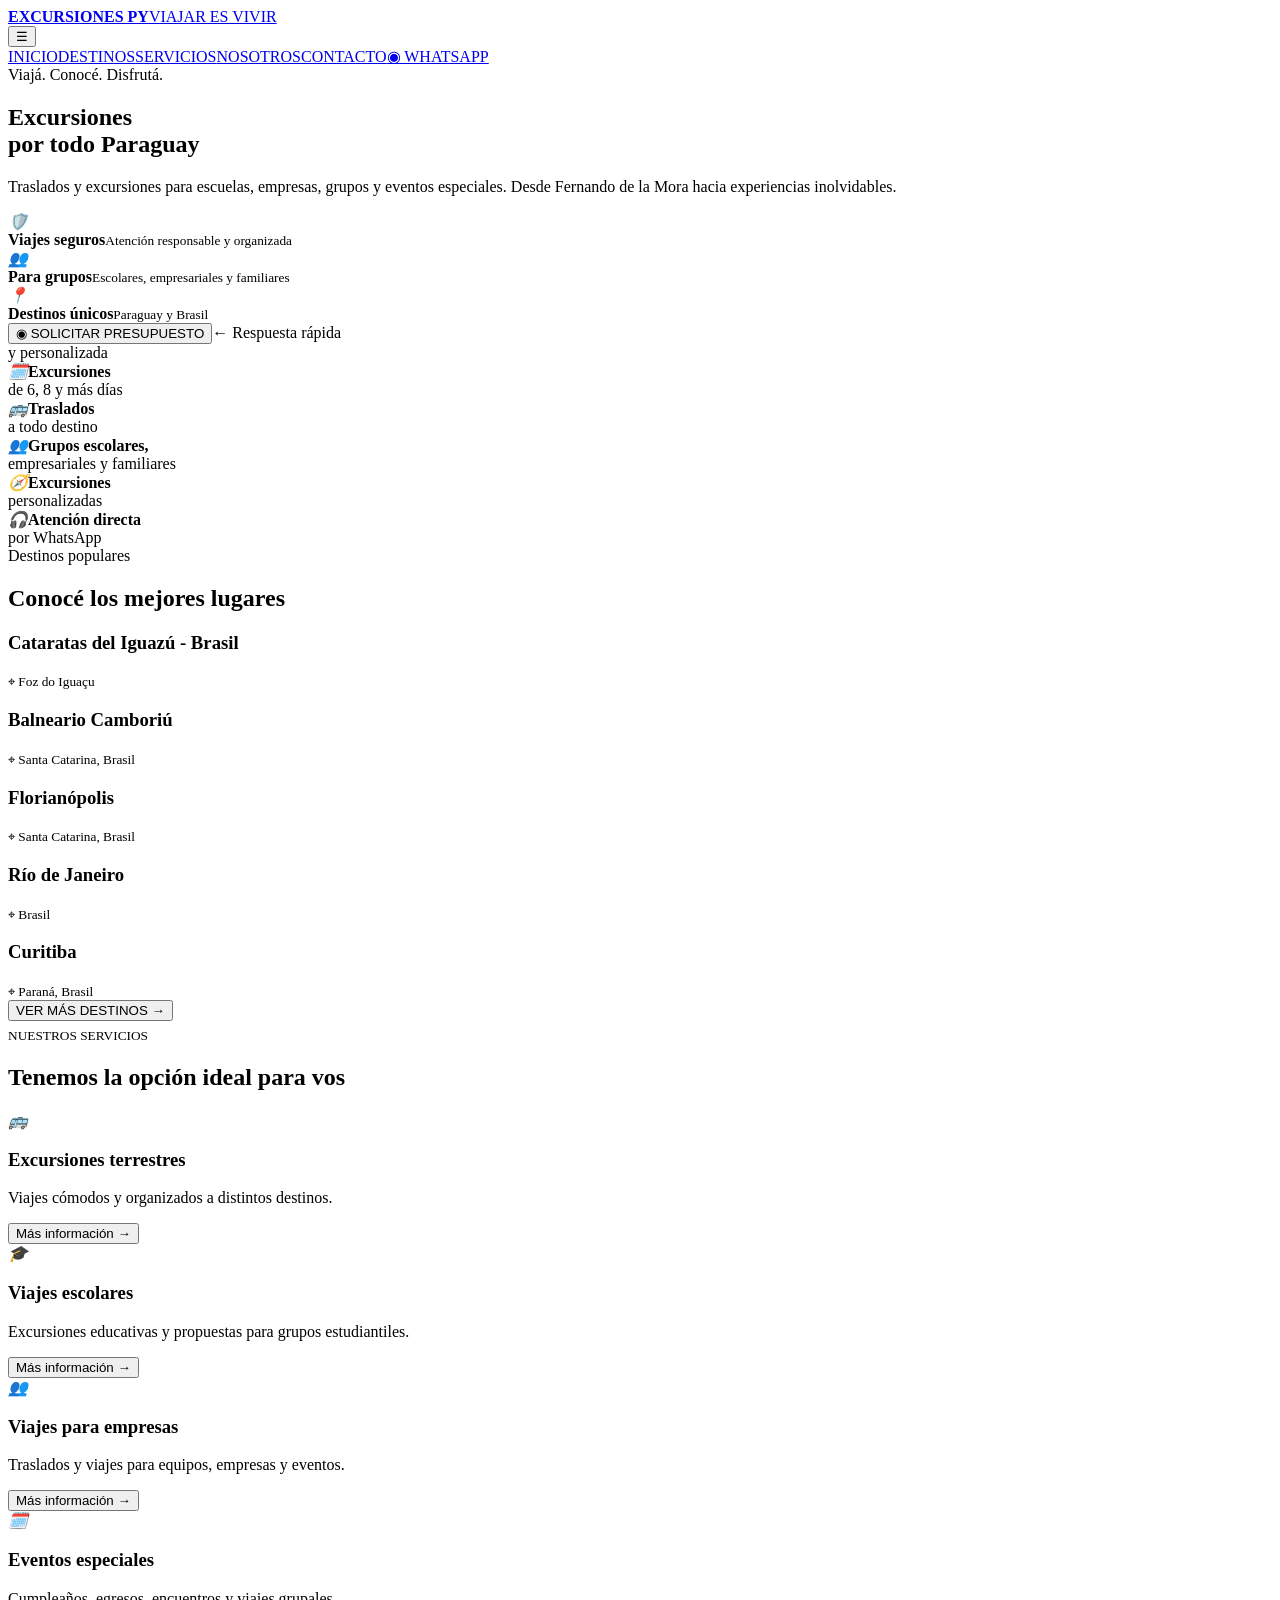
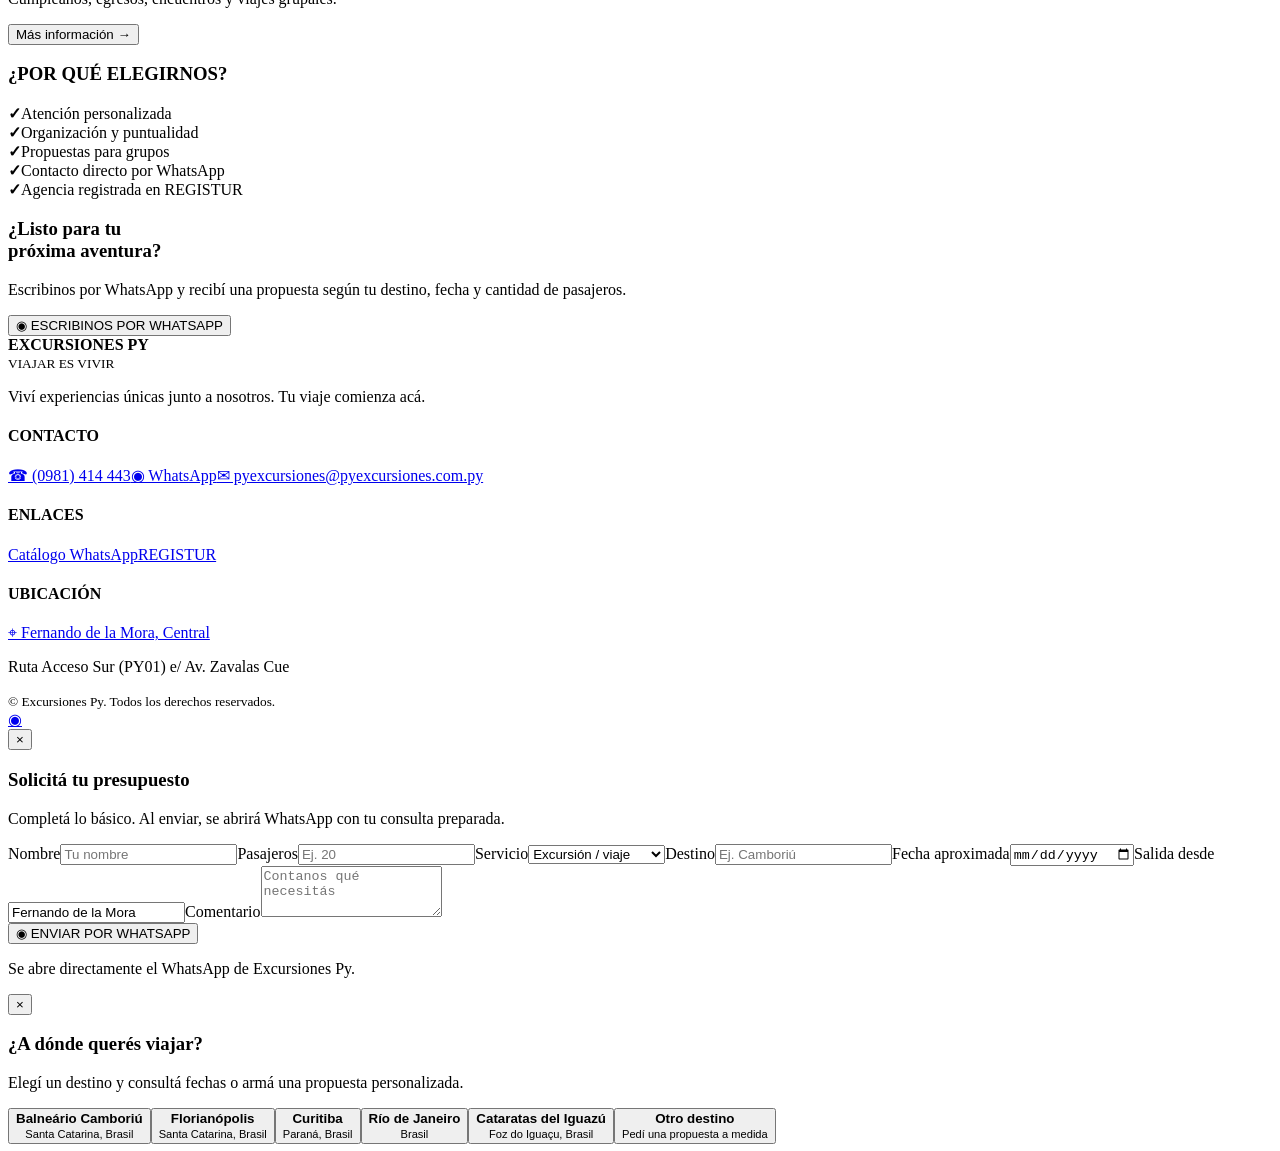
==== excursionespy/index.html @ 46f86dea "Add Excursiones Py client demo page" ====
<!doctype html>
<html lang="es">
<head>
<meta charset="utf-8">
<meta name="viewport" content="width=device-width,initial-scale=1,viewport-fit=cover">
<meta name="theme-color" content="#052746">
<title>Excursiones Py | Viajar es vivir</title>
<meta name="description" content="Excursiones Py, agencia de viajes terrestres en Fernando de la Mora. Excursiones, viajes estudiantiles, grupos, transporte turístico y destinos en Brasil.">
<link rel="stylesheet" href="style.css">
<link rel="stylesheet" href="brand.css">
<link rel="stylesheet" href="hero.css">
<link rel="stylesheet" href="gallery.css">
<link rel="stylesheet" href="extras.css">
</head>
<body>
<header><div class="container nav">
<a class="brand" href="#inicio"><span class="logo-img"></span><div><strong>EXCURSIONES PY</strong><span>VIAJAR ES VIVIR</span></div></a>
<button class="hamb" id="hamb" aria-label="Abrir menú">☰</button>
<nav id="nav"><a href="#inicio">INICIO</a><a href="#destinos">DESTINOS</a><a href="#servicios">SERVICIOS</a><a href="#nosotros">NOSOTROS</a><a href="#contacto">CONTACTO</a><a class="nav-wa" href="https://wa.me/595981414443?text=Hola%20Excursiones%20Py%2C%20quiero%20m%C3%A1s%20informaci%C3%B3n." target="_blank" rel="noopener">◉ WHATSAPP</a></nav>
</div></header>
<main>
<section class="hero" id="inicio"><div class="hero-bg"></div><div class="container hero-inner"><div class="hero-copy">
<div class="script">Viajá. Conocé. Disfrutá.</div>
<h1>Excursiones<br>por todo Paraguay</h1>
<p>Traslados y excursiones para escuelas, empresas, grupos y eventos especiales. Desde Fernando de la Mora hacia experiencias inolvidables.</p>
<div class="hero-points"><div class="point"><i>🛡️</i><div><strong>Viajes seguros</strong><small>Atención responsable y organizada</small></div></div><div class="point"><i>👥</i><div><strong>Para grupos</strong><small>Escolares, empresariales y familiares</small></div></div><div class="point"><i>📍</i><div><strong>Destinos únicos</strong><small>Paraguay y Brasil</small></div></div></div>
<div class="hero-cta"><button class="btn-orange quote-open">◉ SOLICITAR PRESUPUESTO</button><span class="scribble">← Respuesta rápida<br>y personalizada</span></div>
</div></div></section>
<div class="container feature-strip"><div class="strip"><div class="strip-item"><i>🗓️</i><span><strong>Excursiones</strong><br>de 6, 8 y más días</span></div><div class="strip-item"><i>🚌</i><span><strong>Traslados</strong><br>a todo destino</span></div><div class="strip-item"><i>👥</i><span><strong>Grupos escolares,</strong><br>empresariales y familiares</span></div><div class="strip-item"><i>🧭</i><span><strong>Excursiones</strong><br>personalizadas</span></div><div class="strip-item"><i>🎧</i><span><strong>Atención directa</strong><br>por WhatsApp</span></div></div></div>
<section id="destinos"><div class="container"><div class="head"><div class="eyebrow">Destinos populares</div><h2>Conocé los mejores lugares</h2></div><div class="destinations">
<article class="dest-card" data-dest="Cataratas del Iguazú"><div class="dest-img d1"></div><div class="dest-body"><h3>Cataratas del Iguazú - Brasil</h3><small>⌖ Foz do Iguaçu</small></div></article>
<article class="dest-card" data-dest="Balneário Camboriú"><div class="dest-img d2"></div><div class="dest-body"><h3>Balneario Camboriú</h3><small>⌖ Santa Catarina, Brasil</small></div></article>
<article class="dest-card" data-dest="Florianópolis"><div class="dest-img d3"></div><div class="dest-body"><h3>Florianópolis</h3><small>⌖ Santa Catarina, Brasil</small></div></article>
<article class="dest-card" data-dest="Río de Janeiro"><div class="dest-img d4"></div><div class="dest-body"><h3>Río de Janeiro</h3><small>⌖ Brasil</small></div></article>
<article class="dest-card" data-dest="Curitiba"><div class="dest-img d5"></div><div class="dest-body"><h3>Curitiba</h3><small>⌖ Paraná, Brasil</small></div></article>
</div><div class="center-action"><button class="btn-blue" id="moreDest">VER MÁS DESTINOS →</button></div></div></section>
<section id="servicios" style="padding-top:5px"><div class="container service-shell"><div class="service-title"><small>NUESTROS SERVICIOS</small><h2>Tenemos la opción ideal para vos</h2></div><div class="services">
<article class="service"><i>🚌</i><h3>Excursiones terrestres</h3><p>Viajes cómodos y organizados a distintos destinos.</p><button class="service-open" data-service="Excursiones terrestres">Más información →</button></article>
<article class="service"><i>🎓</i><h3>Viajes escolares</h3><p>Excursiones educativas y propuestas para grupos estudiantiles.</p><button class="service-open" data-service="Viajes escolares">Más información →</button></article>
<article class="service"><i>👥</i><h3>Viajes para empresas</h3><p>Traslados y viajes para equipos, empresas y eventos.</p><button class="service-open" data-service="Viajes para empresas">Más información →</button></article>
<article class="service"><i>🗓️</i><h3>Eventos especiales</h3><p>Cumpleaños, egresos, encuentros y viajes grupales.</p><button class="service-open" data-service="Eventos especiales">Más información →</button></article>
</div>
<div class="bottom-grid" id="nosotros"><div class="why"><h3>¿POR QUÉ ELEGIRNOS?</h3><div class="check"><b>✓</b><span>Atención personalizada</span></div><div class="check"><b>✓</b><span>Organización y puntualidad</span></div><div class="check"><b>✓</b><span>Propuestas para grupos</span></div><div class="check"><b>✓</b><span>Contacto directo por WhatsApp</span></div><div class="check"><b>✓</b><span>Agencia registrada en REGISTUR</span></div></div>
<div class="van-img" aria-label="Vehículo de Excursiones Py"></div>
<div class="cta-card"><h3>¿Listo para tu<br>próxima aventura?</h3><p>Escribinos por WhatsApp y recibí una propuesta según tu destino, fecha y cantidad de pasajeros.</p><button class="btn-green quote-open">◉ ESCRIBINOS POR WHATSAPP</button><div class="phone-img"></div></div></div>
</div></section>
</main>
<footer id="contacto"><div class="container footer-grid"><div><div class="foot-brand"><span class="logo-img"></span><div><strong>EXCURSIONES PY</strong><br><small>VIAJAR ES VIVIR</small></div></div><p>Viví experiencias únicas junto a nosotros. Tu viaje comienza acá.</p></div>
<div><h4>CONTACTO</h4><a href="tel:+595981414443">☎ (0981) 414 443</a><a href="https://wa.me/595981414443" target="_blank">◉ WhatsApp</a><a href="mailto:pyexcursiones@pyexcursiones.com.py">✉ pyexcursiones@pyexcursiones.com.py</a></div>
<div><h4>ENLACES</h4><a href="https://wa.me/c/595981414443" target="_blank">Catálogo WhatsApp</a><a href="https://registur.gov.py/establecimientos/3547" target="_blank">REGISTUR</a></div>
<div><h4>UBICACIÓN</h4><a href="https://www.google.com/maps/search/?api=1&query=Ruta+Acceso+Sur+PY01+Av+Zavalas+Cue+Fernando+de+la+Mora+Paraguay" target="_blank">⌖ Fernando de la Mora, Central</a><p>Ruta Acceso Sur (PY01) e/ Av. Zavalas Cue</p></div></div><div class="container copyright"><small>© <span id="year"></span> Excursiones Py. Todos los derechos reservados.</small></div></footer>
<a class="floating" href="https://wa.me/595981414443?text=Hola%20Excursiones%20Py%2C%20quiero%20m%C3%A1s%20informaci%C3%B3n." target="_blank" aria-label="WhatsApp">◉</a>
<div class="modal" id="quoteModal"><div class="modal-card"><button class="close" data-close="quoteModal">×</button><h3>Solicitá tu presupuesto</h3><p>Completá lo básico. Al enviar, se abrirá WhatsApp con tu consulta preparada.</p><form id="quoteForm"><div class="form"><label>Nombre<input name="nombre" required placeholder="Tu nombre"></label><label>Pasajeros<input name="pasajeros" type="number" min="1" placeholder="Ej. 20"></label><label>Servicio<select name="servicio"><option>Excursión / viaje</option><option>Viaje escolar</option><option>Viaje empresarial</option><option>Evento especial</option><option>Transporte turístico</option></select></label><label>Destino<input name="destino" placeholder="Ej. Camboriú"></label><label>Fecha aproximada<input name="fecha" type="date"></label><label>Salida desde<input name="salida" value="Fernando de la Mora"></label><label class="full">Comentario<textarea name="comentario" rows="3" placeholder="Contanos qué necesitás"></textarea></label></div><button class="btn-green form-submit" type="submit">◉ ENVIAR POR WHATSAPP</button><p class="tiny">Se abre directamente el WhatsApp de Excursiones Py.</p></form></div></div>
<div class="modal" id="destModal"><div class="modal-card"><button class="close" data-close="destModal">×</button><h3>¿A dónde querés viajar?</h3><p>Elegí un destino y consultá fechas o armá una propuesta personalizada.</p><div class="dest-modal-list"><button class="dest-choice" data-dest="Balneário Camboriú"><b>Balneário Camboriú</b><br><small>Santa Catarina, Brasil</small></button><button class="dest-choice" data-dest="Florianópolis"><b>Florianópolis</b><br><small>Santa Catarina, Brasil</small></button><button class="dest-choice" data-dest="Curitiba"><b>Curitiba</b><br><small>Paraná, Brasil</small></button><button class="dest-choice" data-dest="Río de Janeiro"><b>Río de Janeiro</b><br><small>Brasil</small></button><button class="dest-choice" data-dest="Cataratas del Iguazú"><b>Cataratas del Iguazú</b><br><small>Foz do Iguaçu, Brasil</small></button><button class="dest-choice" data-dest="Destino personalizado"><b>Otro destino</b><br><small>Pedí una propuesta a medida</small></button></div></div></div>
<script src="app.js"></script>
</body></html>
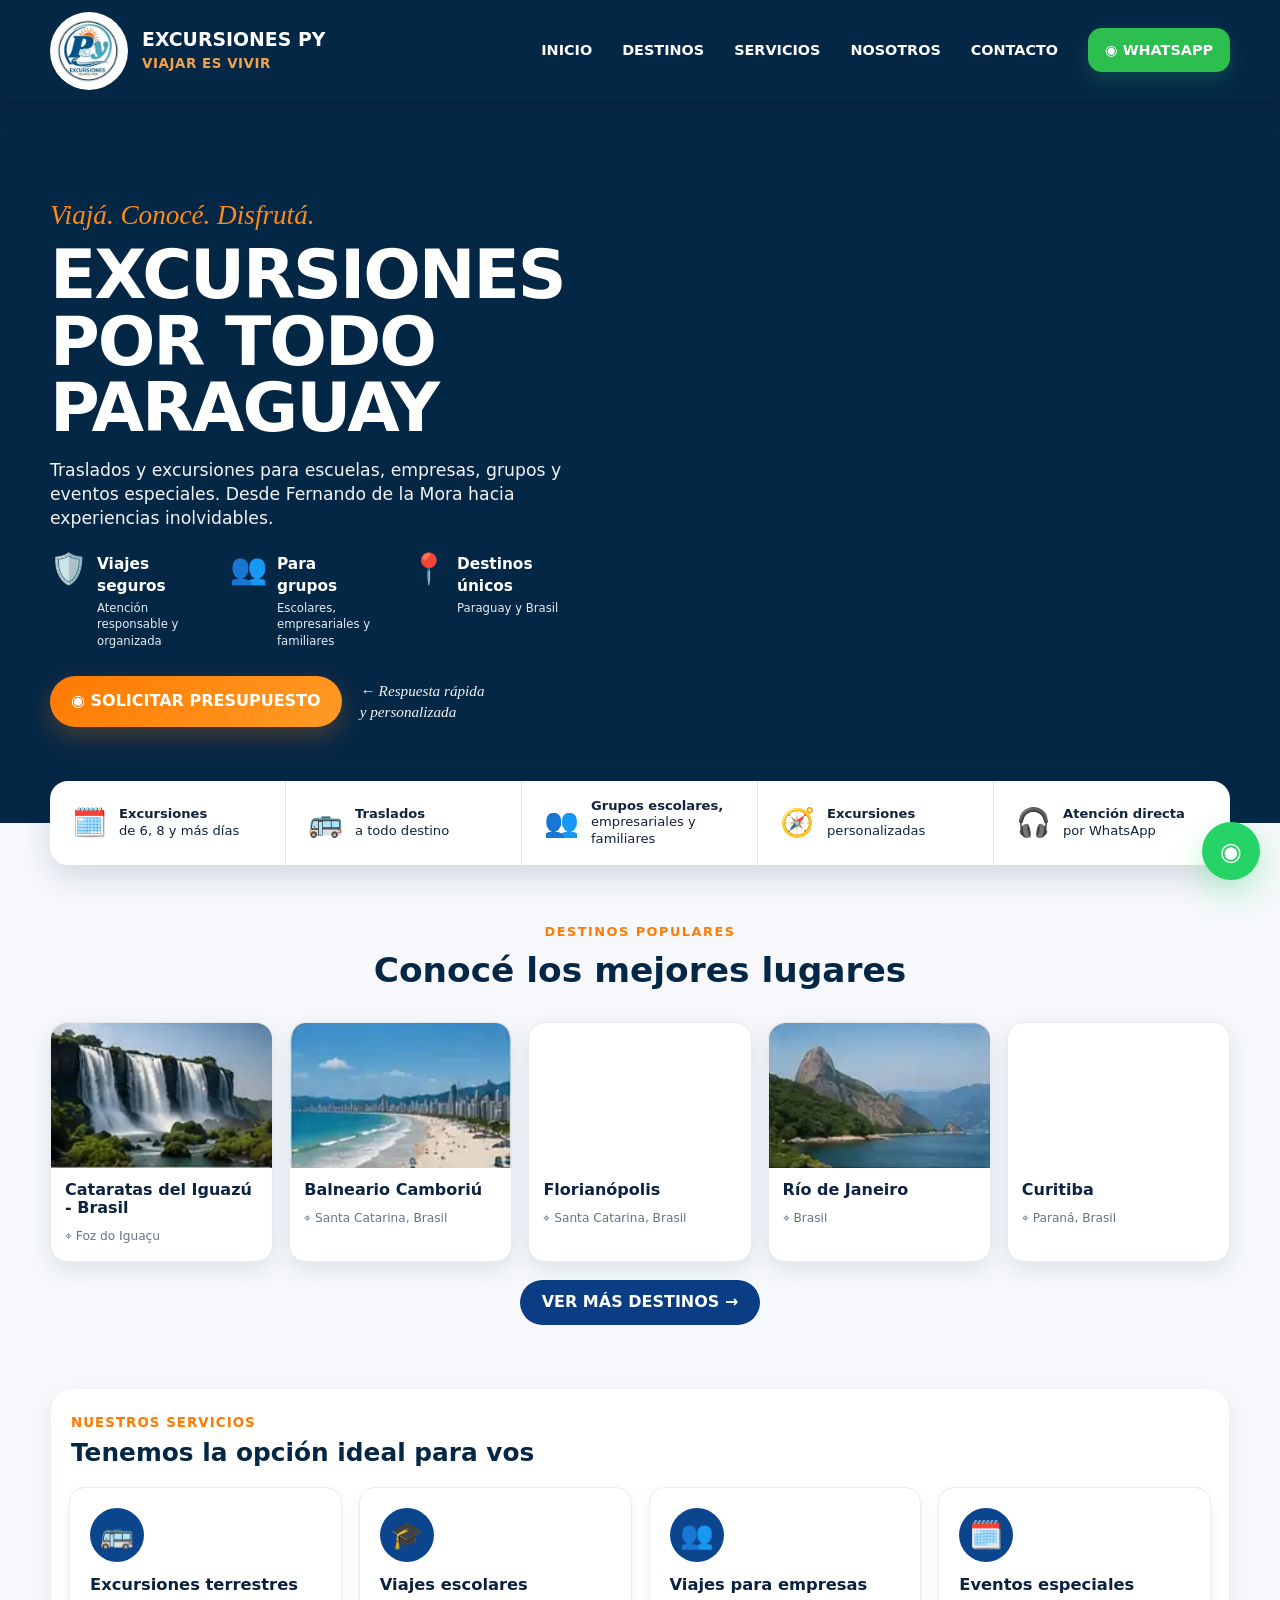
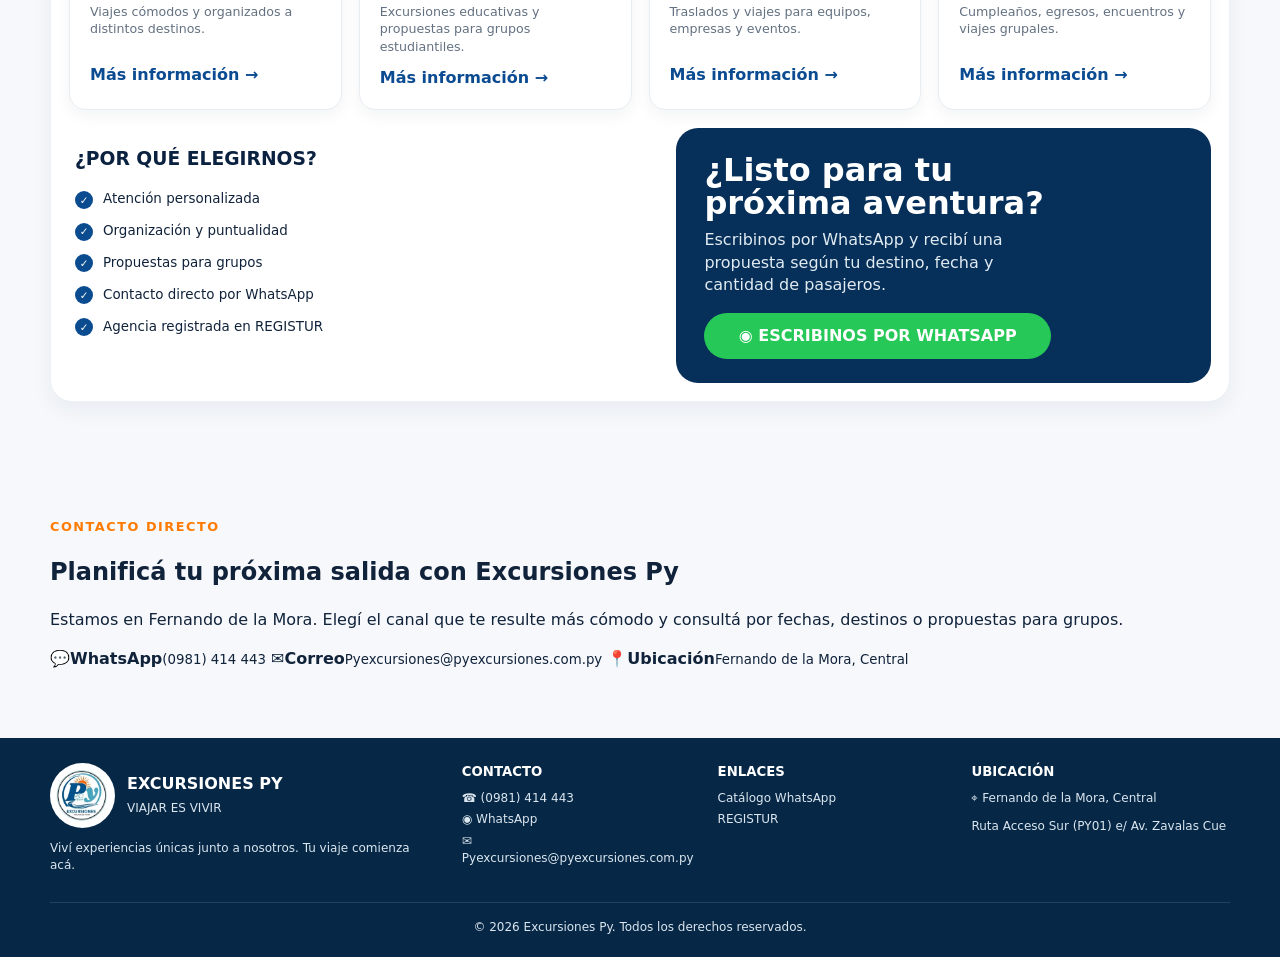
==== commit dbc5f274: "Add client email, contact block and SEO data" ====
--- a/excursionespy/index.html
+++ b/excursionespy/index.html
@@ -6,6 +6,31 @@
 <meta name="theme-color" content="#052746">
 <title>Excursiones Py | Viajar es vivir</title>
 <meta name="description" content="Excursiones Py, agencia de viajes terrestres en Fernando de la Mora. Excursiones, viajes estudiantiles, grupos, transporte turístico y destinos en Brasil.">
+<link rel="canonical" href="https://fabiozaracho.com/excursionespy/">
+<meta property="og:type" content="website">
+<meta property="og:title" content="Excursiones Py | Viajar es vivir">
+<meta property="og:description" content="Excursiones, traslados y viajes para grupos desde Fernando de la Mora hacia Paraguay y Brasil.">
+<meta property="og:url" content="https://fabiozaracho.com/excursionespy/">
+<meta name="twitter:card" content="summary">
+<script type="application/ld+json">
+{
+  "@context":"https://schema.org",
+  "@type":"TravelAgency",
+  "name":"Excursiones Py",
+  "alternateName":"Py Excursiones",
+  "slogan":"Viajar es vivir",
+  "url":"https://fabiozaracho.com/excursionespy/",
+  "telephone":"+595981414443",
+  "email":"Pyexcursiones@pyexcursiones.com.py",
+  "address":{
+    "@type":"PostalAddress",
+    "streetAddress":"Ruta Acceso Sur (PY01) e/ Av. Zavalas Cue",
+    "addressLocality":"Fernando de la Mora",
+    "addressRegion":"Central",
+    "addressCountry":"PY"
+  }
+}
+</script>
 <link rel="stylesheet" href="style.css">
 <link rel="stylesheet" href="brand.css">
 <link rel="stylesheet" href="hero.css">
@@ -44,13 +69,27 @@
 <div class="van-img" aria-label="Vehículo de Excursiones Py"></div>
 <div class="cta-card"><h3>¿Listo para tu<br>próxima aventura?</h3><p>Escribinos por WhatsApp y recibí una propuesta según tu destino, fecha y cantidad de pasajeros.</p><button class="btn-green quote-open">◉ ESCRIBINOS POR WHATSAPP</button><div class="phone-img"></div></div></div>
 </div></section>
+<section class="contact-section" id="contacto">
+  <div class="container contact-panel">
+    <div class="contact-copy">
+      <div class="eyebrow">Contacto directo</div>
+      <h2>Planificá tu próxima salida con Excursiones Py</h2>
+      <p>Estamos en Fernando de la Mora. Elegí el canal que te resulte más cómodo y consultá por fechas, destinos o propuestas para grupos.</p>
+    </div>
+    <div class="contact-actions">
+      <a class="contact-action contact-wa" href="https://wa.me/595981414443?text=Hola%20Excursiones%20Py%2C%20quiero%20cotizar%20un%20viaje." target="_blank" rel="noopener"><span>💬</span><b>WhatsApp</b><small>(0981) 414 443</small></a>
+      <a class="contact-action contact-email" href="mailto:Pyexcursiones@pyexcursiones.com.py?subject=Consulta%20desde%20la%20web%20de%20Excursiones%20Py"><span>✉️</span><b>Correo</b><small>Pyexcursiones@pyexcursiones.com.py</small></a>
+      <a class="contact-action contact-map" href="https://www.google.com/maps/search/?api=1&query=Ruta+Acceso+Sur+PY01+Av+Zavalas+Cue+Fernando+de+la+Mora+Paraguay" target="_blank" rel="noopener"><span>📍</span><b>Ubicación</b><small>Fernando de la Mora, Central</small></a>
+    </div>
+  </div>
+</section>
 </main>
-<footer id="contacto"><div class="container footer-grid"><div><div class="foot-brand"><span class="logo-img"></span><div><strong>EXCURSIONES PY</strong><br><small>VIAJAR ES VIVIR</small></div></div><p>Viví experiencias únicas junto a nosotros. Tu viaje comienza acá.</p></div>
-<div><h4>CONTACTO</h4><a href="tel:+595981414443">☎ (0981) 414 443</a><a href="https://wa.me/595981414443" target="_blank">◉ WhatsApp</a><a href="mailto:pyexcursiones@pyexcursiones.com.py">✉ pyexcursiones@pyexcursiones.com.py</a></div>
-<div><h4>ENLACES</h4><a href="https://wa.me/c/595981414443" target="_blank">Catálogo WhatsApp</a><a href="https://registur.gov.py/establecimientos/3547" target="_blank">REGISTUR</a></div>
-<div><h4>UBICACIÓN</h4><a href="https://www.google.com/maps/search/?api=1&query=Ruta+Acceso+Sur+PY01+Av+Zavalas+Cue+Fernando+de+la+Mora+Paraguay" target="_blank">⌖ Fernando de la Mora, Central</a><p>Ruta Acceso Sur (PY01) e/ Av. Zavalas Cue</p></div></div><div class="container copyright"><small>© <span id="year"></span> Excursiones Py. Todos los derechos reservados.</small></div></footer>
-<a class="floating" href="https://wa.me/595981414443?text=Hola%20Excursiones%20Py%2C%20quiero%20m%C3%A1s%20informaci%C3%B3n." target="_blank" aria-label="WhatsApp">◉</a>
-<div class="modal" id="quoteModal"><div class="modal-card"><button class="close" data-close="quoteModal">×</button><h3>Solicitá tu presupuesto</h3><p>Completá lo básico. Al enviar, se abrirá WhatsApp con tu consulta preparada.</p><form id="quoteForm"><div class="form"><label>Nombre<input name="nombre" required placeholder="Tu nombre"></label><label>Pasajeros<input name="pasajeros" type="number" min="1" placeholder="Ej. 20"></label><label>Servicio<select name="servicio"><option>Excursión / viaje</option><option>Viaje escolar</option><option>Viaje empresarial</option><option>Evento especial</option><option>Transporte turístico</option></select></label><label>Destino<input name="destino" placeholder="Ej. Camboriú"></label><label>Fecha aproximada<input name="fecha" type="date"></label><label>Salida desde<input name="salida" value="Fernando de la Mora"></label><label class="full">Comentario<textarea name="comentario" rows="3" placeholder="Contanos qué necesitás"></textarea></label></div><button class="btn-green form-submit" type="submit">◉ ENVIAR POR WHATSAPP</button><p class="tiny">Se abre directamente el WhatsApp de Excursiones Py.</p></form></div></div>
+<footer><div class="container footer-grid"><div><div class="foot-brand"><span class="logo-img"></span><div><strong>EXCURSIONES PY</strong><br><small>VIAJAR ES VIVIR</small></div></div><p>Viví experiencias únicas junto a nosotros. Tu viaje comienza acá.</p></div>
+<div><h4>CONTACTO</h4><a href="tel:+595981414443">☎ (0981) 414 443</a><a href="https://wa.me/595981414443" target="_blank" rel="noopener">◉ WhatsApp</a><a href="mailto:Pyexcursiones@pyexcursiones.com.py?subject=Consulta%20desde%20la%20web%20de%20Excursiones%20Py">✉ Pyexcursiones@pyexcursiones.com.py</a></div>
+<div><h4>ENLACES</h4><a href="https://wa.me/c/595981414443" target="_blank" rel="noopener">Catálogo WhatsApp</a><a href="https://registur.gov.py/establecimientos/3547" target="_blank" rel="noopener">REGISTUR</a></div>
+<div><h4>UBICACIÓN</h4><a href="https://www.google.com/maps/search/?api=1&query=Ruta+Acceso+Sur+PY01+Av+Zavalas+Cue+Fernando+de+la+Mora+Paraguay" target="_blank" rel="noopener">⌖ Fernando de la Mora, Central</a><p>Ruta Acceso Sur (PY01) e/ Av. Zavalas Cue</p></div></div><div class="container copyright"><small>© <span id="year"></span> Excursiones Py. Todos los derechos reservados.</small></div></footer>
+<a class="floating" href="https://wa.me/595981414443?text=Hola%20Excursiones%20Py%2C%20quiero%20m%C3%A1s%20informaci%C3%B3n." target="_blank" rel="noopener" aria-label="WhatsApp">◉</a>
+<div class="modal" id="quoteModal"><div class="modal-card"><button class="close" data-close="quoteModal">×</button><h3>Solicitá tu presupuesto</h3><p>Completá los datos principales. Al enviar, se abrirá WhatsApp con la consulta preparada; también podés escribirnos por correo.</p><form id="quoteForm"><div class="form"><label>Nombre<input name="nombre" required placeholder="Tu nombre"></label><label>Correo (opcional)<input name="correo" type="email" placeholder="Pyexcursiones@pyexcursiones.com.py"></label><label>Pasajeros<input name="pasajeros" type="number" min="1" placeholder="Ej. 20"></label><label>Servicio<select name="servicio"><option>Excursión / viaje</option><option>Viaje escolar</option><option>Viaje empresarial</option><option>Evento especial</option><option>Transporte turístico</option></select></label><label>Destino<input name="destino" placeholder="Ej. Camboriú"></label><label>Fecha aproximada<input name="fecha" type="date"></label><label>Salida desde<input name="salida" value="Fernando de la Mora"></label><label class="full">Comentario<textarea name="comentario" rows="3" placeholder="Contanos qué necesitás"></textarea></label></div><button class="btn-green form-submit" type="submit">◉ ENVIAR POR WHATSAPP</button><p class="tiny">Se abre directamente el WhatsApp de Excursiones Py.</p></form></div></div>
 <div class="modal" id="destModal"><div class="modal-card"><button class="close" data-close="destModal">×</button><h3>¿A dónde querés viajar?</h3><p>Elegí un destino y consultá fechas o armá una propuesta personalizada.</p><div class="dest-modal-list"><button class="dest-choice" data-dest="Balneário Camboriú"><b>Balneário Camboriú</b><br><small>Santa Catarina, Brasil</small></button><button class="dest-choice" data-dest="Florianópolis"><b>Florianópolis</b><br><small>Santa Catarina, Brasil</small></button><button class="dest-choice" data-dest="Curitiba"><b>Curitiba</b><br><small>Paraná, Brasil</small></button><button class="dest-choice" data-dest="Río de Janeiro"><b>Río de Janeiro</b><br><small>Brasil</small></button><button class="dest-choice" data-dest="Cataratas del Iguazú"><b>Cataratas del Iguazú</b><br><small>Foz do Iguaçu, Brasil</small></button><button class="dest-choice" data-dest="Destino personalizado"><b>Otro destino</b><br><small>Pedí una propuesta a medida</small></button></div></div></div>
 <script src="app.js"></script>
 </body></html>
--- a/excursionespy/style.css
+++ b/excursionespy/style.css
@@ -0,0 +1,14 @@
+:root{--navy:#052746;--orange:#ff7a00;--orange2:#ff9b26;--green:#27c65a;--ink:#11233b;--muted:#667486;--bg:#f6f8fb;--line:#e3e9ee;--shadow:0 12px 30px rgba(6,38,69,.14);--max:1180px}
+*{box-sizing:border-box}html{scroll-behavior:smooth}body{margin:0;background:var(--bg);color:var(--ink);font-family:Inter,ui-sans-serif,system-ui,-apple-system,BlinkMacSystemFont,"Segoe UI",Roboto,Arial,sans-serif;line-height:1.4}a{color:inherit;text-decoration:none}button,input,select,textarea{font:inherit}button{cursor:pointer}.container{width:min(var(--max),calc(100% - 34px));margin:auto}
+header{position:sticky;top:0;z-index:90;background:var(--navy);box-shadow:0 8px 24px rgba(0,0,0,.15)}.nav{height:100px;display:flex;align-items:center;justify-content:space-between;gap:20px}.brand{display:flex;align-items:center;gap:14px;color:#fff}.logo-img{width:78px;height:78px;border-radius:50%;background-size:cover;background-position:center;border:2px solid rgba(255,255,255,.55);background-color:#fff}.brand strong{display:block;font-size:1.18rem}.brand span{display:block;color:#f2a247;font-size:.84rem;font-weight:850;letter-spacing:.04em;margin-top:2px}nav{display:flex;align-items:center;gap:30px}nav a{font-size:.9rem;color:#fff;font-weight:850}nav a:hover{color:#ffb15a}.nav-wa{padding:12px 17px;background:#2cbe4f;border-radius:14px;box-shadow:0 8px 20px rgba(44,190,79,.2)}.hamb{display:none;background:transparent;border:0;color:#fff;font-size:31px}
+.hero{position:relative;overflow:hidden;min-height:510px;background:var(--navy)}.hero-bg{position:absolute;right:0;top:0;bottom:0;width:61%;background-size:cover;background-position:center}.hero-bg:after{content:"";position:absolute;inset:0;background:linear-gradient(90deg,var(--navy) 0%,rgba(5,39,70,.82) 14%,rgba(5,39,70,.15) 55%,rgba(5,39,70,.05) 100%)}.hero-inner{position:relative;z-index:2;min-height:510px;display:flex;align-items:center;padding:38px 0}.hero-copy{max-width:620px;color:#fff}.script{font-family:Georgia,serif;font-style:italic;color:#ff8a15;font-size:1.7rem;margin-bottom:8px}h1{font-size:clamp(2.8rem,5.3vw,4.6rem);line-height:.98;letter-spacing:-.03em;margin:0 0 16px;text-transform:uppercase}.hero-copy>p{font-size:1.08rem;color:#f1f4f7;max-width:570px;margin:0 0 22px}.hero-points{display:flex;gap:30px;flex-wrap:wrap;margin:24px 0 27px}.point{display:flex;align-items:flex-start;gap:10px;max-width:150px}.point i{font-style:normal;font-size:30px;line-height:1}.point strong{display:block;font-size:.96rem}.point small{display:block;font-size:.73rem;color:#e5edf3;margin-top:3px}.hero-cta{display:flex;align-items:center;gap:18px;flex-wrap:wrap}.btn-orange,.btn-blue,.btn-green{border:0;color:#fff;font-weight:900;border-radius:999px;display:inline-flex;align-items:center;justify-content:center;gap:9px;transition:.18s transform,.18s box-shadow}.btn-orange{background:linear-gradient(135deg,var(--orange),var(--orange2));padding:14px 21px;box-shadow:0 10px 24px rgba(255,122,0,.25)}.btn-blue{background:#0a3d83;padding:11px 22px}.btn-green{background:#26c958;padding:12px 18px}.btn-orange:hover,.btn-blue:hover,.btn-green:hover{transform:translateY(-2px)}.scribble{font-family:Georgia,serif;font-style:italic;color:#fff;font-size:.95rem;opacity:.95}
+.feature-strip{position:relative;z-index:4;margin-top:-42px}.strip{display:grid;grid-template-columns:repeat(5,1fr);background:#fff;border-radius:18px;box-shadow:var(--shadow);overflow:hidden}.strip-item{min-height:84px;display:flex;align-items:center;gap:12px;padding:16px 22px;border-right:1px solid var(--line)}.strip-item:last-child{border-right:0}.strip-item i{font-style:normal;font-size:28px}.strip-item span{font-size:.82rem;line-height:1.25}
+section{padding:58px 0}.head{text-align:center;margin:0 auto 28px;max-width:760px}.eyebrow{color:var(--orange);font-size:.8rem;letter-spacing:.12em;font-weight:900;text-transform:uppercase}.head h2{color:var(--navy);font-size:2.15rem;margin:.35rem 0 .2rem}.head p{color:var(--muted);margin:.2rem 0}
+.destinations{display:grid;grid-template-columns:repeat(5,1fr);gap:16px}.dest-card{background:#fff;border-radius:17px;overflow:hidden;box-shadow:0 8px 22px rgba(9,47,79,.1);border:1px solid #e7ebef;cursor:pointer;transition:.2s transform,.2s box-shadow}.dest-card:hover{transform:translateY(-4px);box-shadow:0 15px 32px rgba(9,47,79,.16)}.dest-img{width:100%;height:145px;background-size:cover;background-position:center}.dest-body{padding:13px 14px 15px}.dest-body h3{font-size:1rem;color:#0d2342;margin:0 0 7px;line-height:1.12}.dest-body small{color:#667486;font-size:.76rem}.center-action{text-align:center;margin-top:18px}
+.service-shell{background:#fff;border-radius:22px;padding:22px 18px 18px;box-shadow:0 8px 22px rgba(9,47,79,.06);border:1px solid #edf0f4}.service-title{margin:0 0 16px 2px}.service-title small{color:var(--orange);font-weight:900;letter-spacing:.08em}.service-title h2{font-size:1.55rem;color:var(--navy);margin:3px 0}.services{display:grid;grid-template-columns:repeat(4,1fr);gap:17px}.service{border:1px solid #e8edf2;border-radius:16px;padding:20px;background:#fff;box-shadow:0 6px 16px rgba(5,38,67,.05)}.service i{display:grid;place-items:center;width:54px;height:54px;border-radius:50%;background:#0b458d;color:#fff;font-style:normal;font-size:27px;margin-bottom:12px}.service h3{margin:0 0 6px;color:#0b2140;font-size:1.02rem}.service p{margin:0;color:#637181;font-size:.79rem;min-height:50px}.service button{margin-top:11px;background:transparent;border:0;color:#0a4b91;font-weight:850;padding:0}
+.bottom-grid{display:grid;grid-template-columns:.75fr .8fr 1.45fr;gap:18px;align-items:stretch;margin-top:18px}.why{padding:18px 10px 18px 6px}.why h3{margin:0 0 18px;color:#0b2140}.check{display:flex;gap:10px;align-items:center;margin:13px 0;font-size:.84rem}.check b{width:18px;height:18px;border-radius:50%;display:grid;place-items:center;background:#0b4b90;color:#fff;font-size:.65rem}.van-img{border-radius:27px;overflow:hidden;align-self:end;background-size:cover;background-position:center;min-height:235px}.cta-card{position:relative;overflow:hidden;border-radius:22px;background:#062f59;color:#fff;padding:26px 160px 24px 28px;min-height:220px;display:flex;flex-direction:column;justify-content:center}.cta-card h3{font-size:2rem;line-height:1.02;margin:0 0 10px}.cta-card p{margin:0 0 16px;color:#e1ebf2;max-width:360px}.phone-img{position:absolute;right:15px;bottom:-8px;width:140px;height:235px;background-size:contain;background-repeat:no-repeat;background-position:center bottom;transform:rotate(-4deg);filter:drop-shadow(0 16px 18px rgba(0,0,0,.28))}
+footer{background:#062846;color:#fff;padding:25px 0 20px;margin-top:10px}.footer-grid{display:grid;grid-template-columns:1.35fr .8fr .8fr .9fr;gap:24px;align-items:start}.foot-brand{display:flex;align-items:center;gap:12px}.foot-brand .logo-img{width:65px;height:65px}footer h4{margin:0 0 8px;font-size:.83rem}footer p,footer a,footer small{font-size:.75rem;color:#dbe6ef}footer a{display:block;margin:5px 0}footer a:hover{color:#ffb15a}.copyright{text-align:center;border-top:1px solid rgba(255,255,255,.12);margin-top:16px;padding-top:12px}
+.floating{position:fixed;right:20px;bottom:20px;z-index:80;width:58px;height:58px;border-radius:50%;display:grid;place-items:center;background:#25d366;color:#fff;font-weight:900;font-size:25px;box-shadow:0 12px 30px rgba(37,211,102,.3)}
+.modal{position:fixed;inset:0;z-index:120;background:rgba(2,22,39,.72);display:none;place-items:center;padding:18px;backdrop-filter:blur(6px)}.modal.open{display:grid}.modal-card{width:min(560px,100%);background:#fff;border-radius:23px;box-shadow:0 28px 80px rgba(0,0,0,.3);padding:24px;position:relative}.modal-card h3{margin:0 0 4px;color:var(--navy);font-size:1.7rem}.modal-card>p{color:var(--muted);margin:0 0 18px}.close{position:absolute;right:15px;top:14px;border:0;background:#eef3f7;width:38px;height:38px;border-radius:50%;font-size:20px}.form{display:grid;grid-template-columns:1fr 1fr;gap:11px}label{display:grid;gap:5px;font-size:.78rem;font-weight:800;color:#445566}label.full{grid-column:1/-1}input,select,textarea{width:100%;border:1px solid #dce5ec;border-radius:11px;padding:11px;background:#fff;outline:none}input:focus,select:focus,textarea:focus{border-color:#59a9d0;box-shadow:0 0 0 3px rgba(89,169,208,.12)}.form-submit{width:100%;margin-top:14px}.tiny{font-size:.72rem!important;text-align:center!important;margin-top:9px!important}.dest-modal-list{display:grid;grid-template-columns:1fr 1fr;gap:10px}.dest-choice{border:1px solid #e2e8ee;border-radius:13px;padding:13px;background:#fff;text-align:left}.dest-choice:hover{border-color:#7caed0;background:#f5faff}
+@media(max-width:980px){nav{display:none;position:absolute;top:100px;left:0;right:0;background:var(--navy);padding:18px 24px;flex-direction:column;align-items:stretch}nav.open{display:flex}.hamb{display:block}.hero-bg{width:100%}.hero-bg:after{background:linear-gradient(90deg,rgba(5,39,70,.96),rgba(5,39,70,.78) 58%,rgba(5,39,70,.25))}.strip{grid-template-columns:repeat(3,1fr)}.strip-item:nth-child(3){border-right:0}.strip-item:nth-child(n+4){border-top:1px solid var(--line)}.destinations{grid-template-columns:repeat(3,1fr)}.services{grid-template-columns:repeat(2,1fr)}.bottom-grid{grid-template-columns:1fr 1fr}.cta-card{grid-column:1/-1}.footer-grid{grid-template-columns:1fr 1fr}}
+@media(max-width:650px){.container{width:calc(100% - 22px)}.nav{height:78px}.logo-img{width:58px;height:58px}.brand strong{font-size:1rem}.brand span{font-size:.72rem}nav{top:78px}.hero{min-height:690px}.hero-inner{min-height:690px;align-items:flex-end;padding:40px 0 70px}.hero-bg{background-position:58% center}.hero-bg:after{background:linear-gradient(90deg,rgba(5,39,70,.96),rgba(5,39,70,.72)),linear-gradient(0deg,rgba(5,39,70,.98) 0%,rgba(5,39,70,.18) 72%)}.script{font-size:1.3rem}h1{font-size:2.6rem}.hero-copy>p{font-size:1rem}.hero-points{gap:14px;margin:20px 0}.point{max-width:140px}.feature-strip{margin-top:-30px}.strip{grid-template-columns:1fr 1fr}.strip-item{min-height:78px;padding:13px}.strip-item:nth-child(odd){border-right:1px solid var(--line)}.strip-item:nth-child(even){border-right:0}.strip-item:nth-child(n+3){border-top:1px solid var(--line)}section{padding:48px 0}.destinations{grid-template-columns:1fr 1fr}.dest-img{height:125px}.services{grid-template-columns:1fr}.bottom-grid{grid-template-columns:1fr}.why{padding:10px 5px}.van-img{min-height:290px}.cta-card{grid-column:auto;padding:25px 120px 24px 22px;min-height:230px}.cta-card h3{font-size:1.65rem}.phone-img{width:112px;right:8px}.footer-grid{grid-template-columns:1fr 1fr;gap:20px}.form{grid-template-columns:1fr}label.full{grid-column:auto}.dest-modal-list{grid-template-columns:1fr}}
--- a/excursionespy/brand.css
+++ b/excursionespy/brand.css
@@ -0,0 +1 @@
+.logo-img{background-image:url('[data-uri]')}
--- a/excursionespy/hero.css
+++ b/excursionespy/hero.css
@@ -0,0 +1 @@
+.hero-bg{background-image:url('[data-uri][... ELLIPSIZATION ...]Htm91LgadInk0u8Nw+SNE4mcn84p84x3EzxfCu8l3wA3f8T1Mp/OpzUL70PXyrn74/216ynWYENxkoqqPMEIOSaw213z5ju4rH9K71S1MU6tVBEpswh7S+58EDZacrocDAQyxmxRhGlX0fLBpFksoNpPYHo0o3Kz7j2ROz4fZRRNb/dNzl75k2zKBUOOUXIrZvDVAjfF6F07YwIBjI1JG+NxwQg7XwOccRHMdf5TKBnOdQV418yG+Ym1OzthwBor11G1JS8Vs0c7lp5G/3RU7hcNbwrx6QZUi1l2K8KMsWJoXsFY1AQUiNSuGVXabpglfGLry5dtDZc0zWx7cqubLuJRrykiQoR8C7zfMfAVH3WGldnI+35/1e4mGOkx7aUDX8bi+iJts8EuB/xsPT1s5mRKg64+OfoJSEj+CS36z+H3c3Yr4ue1CR2ybjc7qPAxFDDClROsZWGA0j6JEMw0wz4jBE3ksSiO8g5Rqk3UPPUTy2eTPGnHW8mLnLM3GEzfXjWu05P7XG6/XEA2UDgaLjX7YTYgDd7xF4t3Vkxv5WZDzmsu+n+hQd2INC+dQ5CfZvmW4dxz3yCOMfJI/mX9Zr230ykX4u4q3erKTxYC10N0+Gl4Vr+31LtbYDwccVT2RJEdnYemne1Vl3+dw4Rq7bktPVD0L3xMzzNWObl8v+bH34ZBssr1wM8ReOO2ZB/X9RSoqp4dStFrYLmlcKEIKDB5lK23fLGbMz8AoylVoEZORE5BG8k8hrLjzf0BemYc3EmEgAUf7MlnnWyovv1qbWPboEAn39eqqq8Sl6Jpakh/8KeC2h8f8jiP+pehgWDoYgngRqZixCbHh/pi3IVD/1UFA8FEu/o1BC+BKpGcAgwcQBuKzoqzpWEbHSP/3AZONycWdW3cbJBWHnHiHBDXzCB7oDDYNOvmT4U0Oi5VzG4ResxxbWcNOABsb/eTJiu3s3OhVlZ50GcA4dxX9ae1Lj6CiKGY93Gi1gOmK5vZvpqkzBHHx8PJqhkTallVsnXaMCHd+bXngDUzPwNQHhy11Mhc12puRADpW72WLPfTtEzO1NuJyiys/zhjoZJki/FueexGrREG/L/RTOO+8u4dfQvwGrdZ8cqqd48YBsk6J36/UL7nntnw9aVMi3/+idLafurqiocWV9tOU2G8uvj6UWmP9xzQ6cxWvUvoqQ5VDqC+yM9um6WxtkfiYsqlXuONUxmiZcOPBGO51sbDX2h2D8DrCMtJ+TUjLOQBHC5GdDSH5CmaYMy+DB2lRUf52sk28rgQZRkdYQv05ijjdZwQp+4XMcGji+fz9xrR/b3RT/1pcXYBWfExNIx2UgLuNExiElRsRieeqALmcwf5xJU9BxLP87j5We5mCD1+DsBB9nHoQkuiJ1Kol5MUiJXqXoZ1Tow27etGzgXy7arDI8dGF2lBXP+xzS15Ir0ffAr7g4b1ENP1iJ3tCmA3OUd9lrCTfugm5ne9wC/0iRyREHNVJhEcIu6GAbB2jKw1M+VH6LiRvJu3jHW1z9SQRx6+8uf/uhb6jYzK3gc0vxIiEiW3Jgh3q7o7dzfTDB5m2WV0yA/DgYppEJEYwGCXeXp0fQfc5EIEbnVDeuwA+fL23LbtgEGbL7SrLgcgsQXTEilKo7CD9fBCJUDfq5cra2arIjMjVaWALzSThX9KrO5l5IEeioOkHgcB/DkFBhPGa0Tq4G4rPt4u0EMIQ+Ob0tPEkyBiAVO0sSbodDPA6ET8HsXra6uspptR6uoE3Jj4X7tbaFfDnEKfRtftvWwWIkI52tmPnH9lwAYKGZ4OS1FhgU4GzPGnFT6mtWbb+PoV6dbJ4yCr972BlTnQFKGmSll+NKKRcyeKwQ78h06kzBoI+Y9UXDhnWvfJkgAA==')}
--- a/excursionespy/gallery.css
+++ b/excursionespy/gallery.css
@@ -0,0 +1,5 @@
+.d1{background-image:url('[data-uri]')}
+.d2{background-image:url('[data-uri]')}
+.d3{background-image:url('[data-uri]')}
+.d4{background-image:url('[data-uri]')}
+.d5{background-image:url('[data-uri]')}
--- a/excursionespy/extras.css
+++ b/excursionespy/extras.css
@@ -0,0 +1,2 @@
+.van-img{background-image:url('[data-uri]')}
+.phone-img{background-image:url('[data-uri]')}
